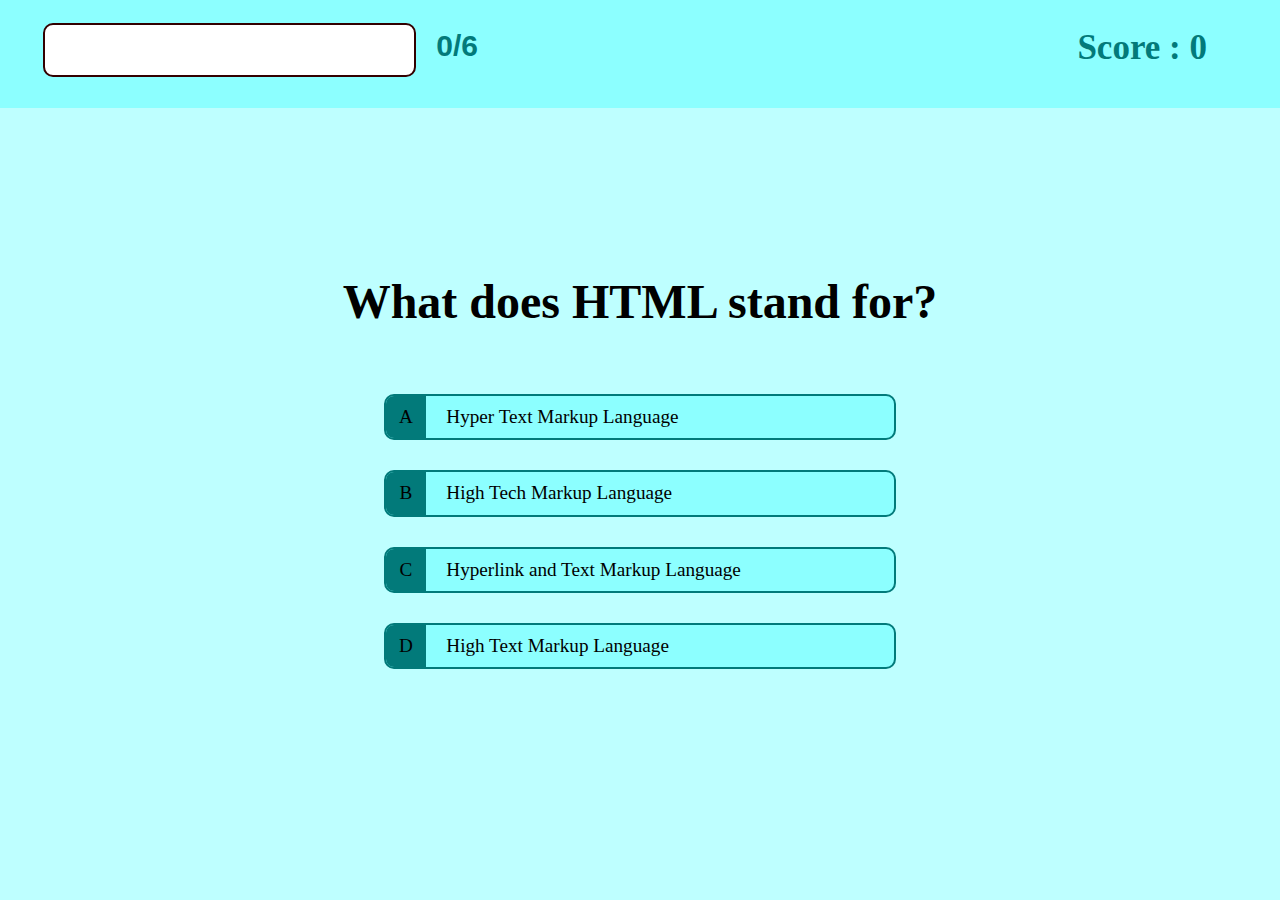
==== quiz.html @ b5ae66e3 "Add files via upload" ====
<!DOCTYPE html>
<html lang="en">

<head>
    <meta charset="UTF-8">
    <meta name="viewport" content="width=device-width, initial-scale=1.0">
    <title>ㅤQuick Quiz</title>
    <link rel="shortcut icon" href="OIP.jpeg" type="image/x-icon">
    <link rel="stylesheet" href="styles.css">
</head>

<body>
    <div class="hud">
        <div class="status-bar">

            <div class="bar">
                <div class="fill">

                </div>
            </div>

            <div class="attempted">
                0/6
            </div>
        </div>

        <div class="score">
            Score : 0
        </div>

    </div>

    <div class="quiz">
        <div class="question">
            <h1 id="question"></h1>

            <div id="option" class="A">
                <div class="letter">A</div> 
                <div class="text">
                    option1</div>
            </div>
            <div id="option" class="B">
                <div class="letter">B</div>
                <div class="text">
                    option2</div>
            </div>
            <div id="option" class="C">
                <div class="letter">C</div>
                <div class="text">
                    option3</div>
            </div>
            <div id="option" class="D">
                <div class="letter">D</div>
                <div class="text">
                    option4</div>
            </div>
        </div>
    </div>

        <script src="script.js"></script>
</body>


</html>
---- styles.css ----
*{
    margin: 0%;
    padding: 0%;
    box-sizing: border-box;

}

.welcome{
    display: flex;
    flex-direction: column;
    background-color: rgb(190, 255, 255);
    width: 100vw;
    height: 100vh;
    justify-content: center;
    align-items: center;
}

.play-btn{
    padding: 10px 50px;
    cursor: pointer;
    background-color:rgb(140, 255, 255);
    border: 3px solid rgb(0, 200, 200); 
    color: rgb(2, 122, 122);
    margin-top: 50px;
    user-select: none;
    border-radius: 10px;
}

.play-btn:hover{
    background-color: rgb(0, 255, 255);
    color: rgb(0, 0, 0);
}

.play-btn a{
    text-decoration: none;
    color: rgb(2, 122, 122);

}

.welcome h1{
    font-size: 4rem;
    color: rgb(2, 122, 122);
    cursor:none;
}

.quiz{
    display: flex;
    flex-direction: column;
    background-color: rgb(190, 255, 255);
    width: 100vw;
    height: 88vh;
    justify-content: center;
    align-items: center;
}

.quiz h1{
    font-size: 3rem;
    color: rgb(0, 0, 0);
    cursor:none;
    margin-bottom: 50px;
}

#option{
    background-color: rgb(140, 255, 255);
    width: 40vw;
    display: flex;
    justify-content: flex-start;
    font-size: larger;
    border: 2px solid rgb(2, 122, 122);
    margin: 15px;
    border-radius: 10px;
    cursor: pointer;
}

#option:hover{
    background-color: rgb(255, 255, 255);
    box-shadow: 10px 10px 10px 10px var(--main-color);
    transform: scale(1.03);
}

.question{
    display: flex;
    flex-direction: column;
    justify-content:space-between;
    align-items: center;
    padding-bottom: 50px;
}

.text{
    margin-top: 1.4%;
    padding-top: 2%;
    padding-bottom: 2%;
    padding-left: 4%;
    width: 95%;
    padding-top: 3px;
    user-select: none;
}
.letter{
    display: flex;
    justify-content: center;
    align-items: center;
    padding: 10px;
    width: 5%;
    padding-left: 20px;
    padding-right: 20px;
    background-color: rgb(2, 122, 122);
    border-radius: 8px 0px 0px 8px;

}
.hud{
    display: flex;
    justify-content: space-between;
    height: 12vh;
    background-color: rgb(140, 255, 255);
    padding: 23px;
}

.status-bar{
    display: flex;
    justify-content: space-between;
    max-width: 35vw;
    margin-left: 20px;
}

.attempted{
    font-size:30px;
    font-family:Arial, Helvetica, sans-serif;
    margin-right: 13px;
    margin-top: 6px;
    margin-left: 15px;
    font-weight: bold;
    color: rgb(2, 122, 122);

}

.bar{
    border: 2px solid  rgb(51, 0, 0);
    height: 6vh;
    width: 35vw;
    background-color: rgb(255, 255, 255);
    padding: 3px;
    border-radius: 10px;
    margin-right: 5px;
    
}

.fill{
    height: 100%;
    background-color: rgb(0, 166, 166);
    width: 0%;
    border-radius: 8px;
}

.score{
    font-size: 35px;
    margin-top: 5px;
    margin-right: 50px;
    font-weight: bold;
    color: rgb(2, 122, 122);
}

.end-score{
    display: flex;
    flex-direction: column;
    background-color: rgb(190, 255, 255);
    width: 100vw;
    height: 100vh;
    /* justify-content: center; */
    align-items: center;
}

.end-score h1{
    font-size: 5rem;
    color: rgb(2, 122, 122);
    cursor:pointer;
    margin-bottom: 50px;
    margin-top: 20vh;
}

.end-score h2{
    font-size: 3rem;
    color: rgb(2, 122, 122);
    cursor:pointer;
    margin-bottom: 50px;
}

.end-score a{
    font-size: 1.5rem;
    color: rgb(2, 122, 122);
    cursor:pointer;
    margin-bottom: 50px;
    text-decoration: none;
}

.btns{
    display: flex;
    justify-content: space-between;
}

.play-again{
    padding: 10px 50px;
    cursor: pointer;
    background-color:rgb(255, 255, 255);
    border: 3px solid rgb(0, 255, 255); 
    color: rgb(2, 122, 122);
    margin: 50px;
    user-select: none;
    border-radius: 20px;
}

.play-again:hover{
    background-color: rgb(0, 255, 255);
    color: rgb(0, 0, 0);
}

.home:hover{
    background-color: rgb(0, 255, 255);
    color: rgb(0, 0, 0);
}

.home{
    padding: 10px 50px;
    cursor: pointer;
    background-color:rgb(255, 255, 255);
    border: 3px solid rgb(0, 255, 255); 
    color: rgb(2, 122, 122);
    margin: 50px;
    user-select: none;
    border-radius: 20px;
    
}
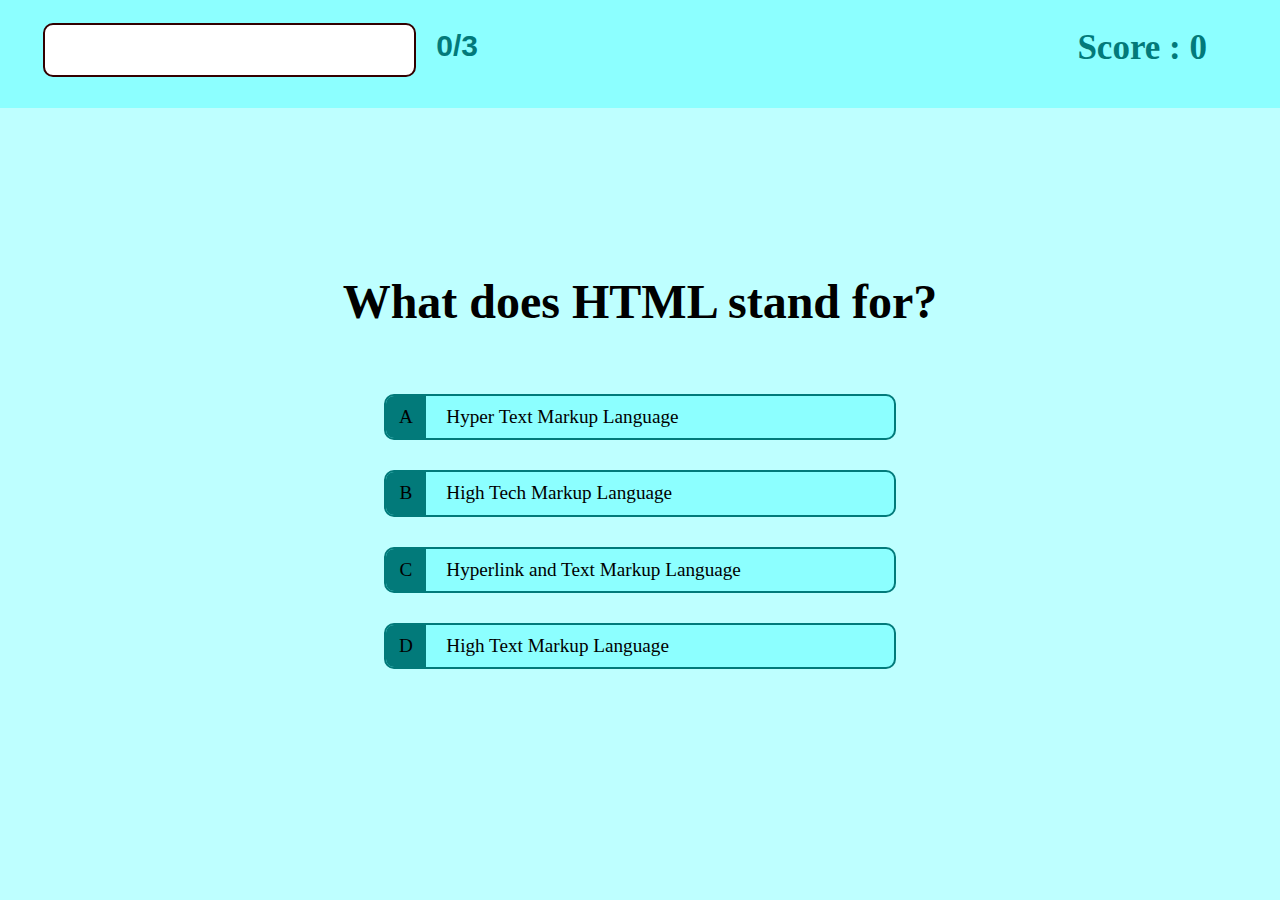
==== commit 96f49050: "Update quiz.html" ====
--- a/quiz.html
+++ b/quiz.html
@@ -20,7 +20,7 @@
             </div>
 
             <div class="attempted">
-                0/6
+                0/3
             </div>
         </div>
 
@@ -61,4 +61,4 @@
 </body>
 
 
-</html>+</html>
